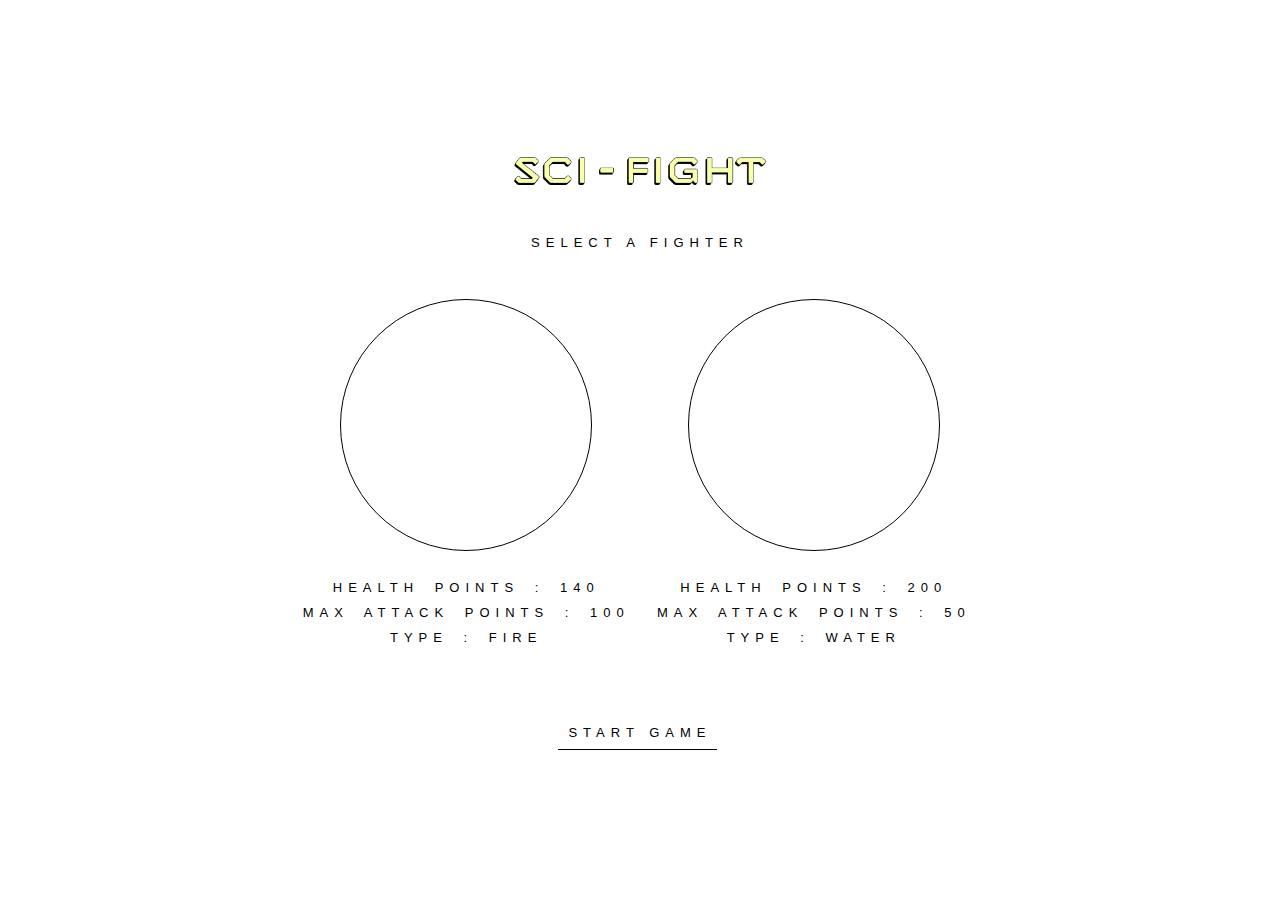
==== index.html @ 7da24a38 "commit" ====
<!DOCTYPE html>
<html lang="en">
<head>
    <meta charset="UTF-8">
    <meta name="viewport" content="width=device-width, initial-scale=1.0">
    <link rel="stylesheet" href="./public/style/style.css">
    <title>Document</title>
</head>
<body>
    <div id="titleDiv">
        <img id="titleImg" src="./public/src/img/sciFightTitle.png" alt="">
    </div>
    <p id="selectAFighter">SELECT A FIGHTER</p>

    <div class="fighters">
        <div class="fighter1 fighter">
            <!-- <img class="fighterImg" src="" alt=""> -->
            <div class="fighter1Test"></div>
            <p>HEALTH POINTS : 140</p>
            <p>MAX ATTACK POINTS : 100</p>
            <p>TYPE : FIRE</p>
        </div>

        <div class="fighter2 fighter">
            <!-- <img class="fighterImg" src="" alt=""> -->
            <div class="fighter2Test"></div>
            <p>HEALTH POINTS : 200</p>
            <p>MAX ATTACK POINTS : 50</p>
            <p>TYPE : WATER</p>
        </div>
    </div>

    <a id="startGame" href="./public/html/game.html">START GAME
        <div id="startGameHover"></div>
    </a>
    

    <script type="module" src="./public/js/main.js"></script>
</body>
</html>
---- public/style/style.css ----
body{
    font-family: arial;
    font-size: 13px;
    display: flex;
    flex-direction: column;
    align-items: center;
    justify-content: center;
    height: 99vh;
}

#titleDiv{
    width: 100%;
    display: flex;
    justify-content: center;
    align-items: end;
}

#titleImg{
    width: 20%;
}

#selectAFighter{
    margin: 0;
    margin-top: 50px;
    text-align: center;
    letter-spacing: 6px;
}

.fighters{
    margin-top: 0px;
    width: 55%;
    height: 50%;
    /* border: 1px solid black; */
    display: flex;
    /* background-color: red; */
}

.fighter{
    width: 50%;
    height: 100%;
    display: flex;
    flex-direction: column;
    align-items: center;
    justify-content: center;
    /* transition: 2s; */
}

.fighter1{
    /* transition: 2s; */
}

.fighter2{
    /* transition: 2s; */
}

.fighter1Test{
    width: 250px;
    aspect-ratio: 1/1;
    outline: 1px solid black;
    margin-bottom: 20px;
    border-radius: 100%;
}

.fighter2Test{
    width: 250px;
    aspect-ratio: 1/1;
    outline: 1px solid black;
    margin-bottom: 20px;
    border-radius: 100%;
}

.fighter p {
    margin: 0;
    margin-top: 10px;
    letter-spacing: 6px;
    word-spacing: 6px;
}

#startGame{
    margin-top: 20px;
    letter-spacing: 6px;
    text-decoration: none;
    color: black;
    /* border-bottom: 1px solid black; */
    padding-bottom: 10px;
    padding-top: 10px;
    position: relative;
    overflow: hidden;
    padding-left: 10px;
    padding-right: 10px;
    transition: 0.5s;
}

#startGameHover{
    position: absolute;
    /* border-top: 1px solid black; */
    width: 85%;
    height: 90%;
    left: 0;
    /* bottom: -38.75px; */
    bottom: -30.75px;
    transition: 0.1s;
    display: flex;
    align-items: center;
    background-color: rgb(250, 255, 212);
    border-top: 1px solid black;
    padding-left: 10px;
    padding-right: 10px;
}

#startGame:hover{
    border-bottom: none;
    color: rgb(0, 0, 0);
    #startGameHover{
        bottom: 0px;
        z-index: -1;

    }
}

.theChosenOne{
    outline: 2px solid rgb(97, 255, 121) !important;
}



/*! ----------------------------------------------------------- */

.healthBar{
    position: relative;
    width: 50%;
    height: 5px;
    border: 1px solid black;
    margin-bottom: 50px;
    overflow: hidden;
    border-radius: 20px;
}

.actualHealth{
    width: 100%;
    height: 100%;
    position: absolute;
    background-color: rgb(97, 255, 121);
    right: 0%;
    transition: 0.3s;
    
}

.splitFighters{
    width: 100% !important;
}

#attacks{
    width: 43%;
    height: 4%;
    display: flex;
    justify-content: space-between;
    margin-bottom: 30px;
}

#attacks button{
    width: 100%;
    background-color: white;
    border-style: none;
    outline: 1px solid black;
    transition: 0.1s;
    letter-spacing: 6px;
    font-size: 13px;
}

#attacks button:hover{
    width: 100%;
    background-color: rgb(250, 255, 212);
    color: rgb(0, 0, 0);
    border-style: none;
    outline: 1px solid black;
}

#fightMessages{
    /* background-color: red; */
    height: 30px;
    width: 30%;
    border-bottom: 1px solid black;
    display: flex;
    justify-content: center;
    align-items: center;
    letter-spacing: 6px;
}
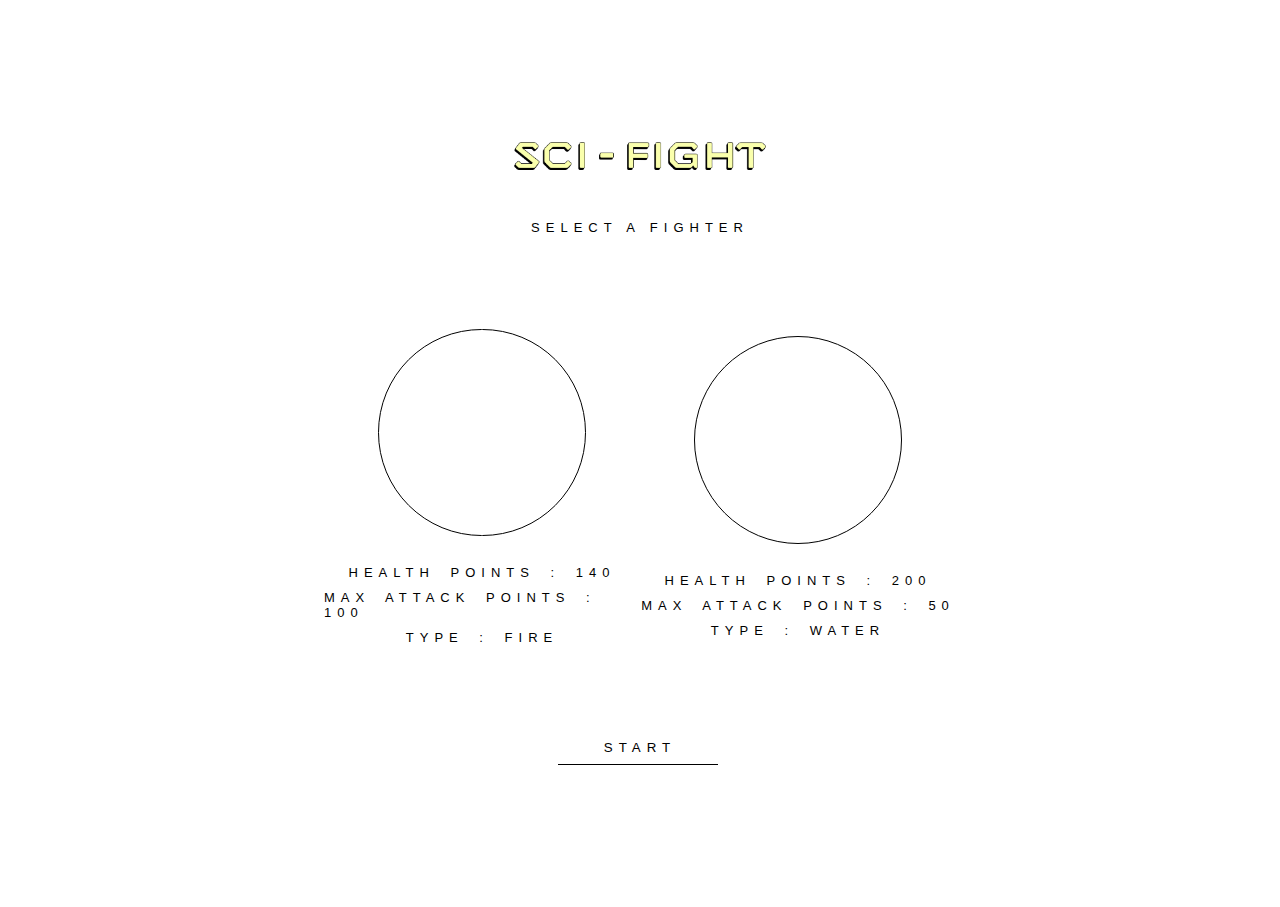
==== commit 7b9567d3: "commit" ====
--- a/index.html
+++ b/index.html
@@ -7,32 +7,109 @@
     <title>Document</title>
 </head>
 <body>
-    <div id="titleDiv">
-        <img id="titleImg" src="./public/src/img/sciFightTitle.png" alt="">
-    </div>
-    <p id="selectAFighter">SELECT A FIGHTER</p>
 
-    <div class="fighters">
-        <div class="fighter1 fighter">
-            <!-- <img class="fighterImg" src="" alt=""> -->
-            <div class="fighter1Test"></div>
-            <p>HEALTH POINTS : 140</p>
-            <p>MAX ATTACK POINTS : 100</p>
-            <p>TYPE : FIRE</p>
+    <section id="menu">
+        <div id="titleDiv">
+            <img id="titleImg" src="./public/src/img/sciFightTitle.png" alt="">
+        </div>
+        <p id="selectAFighter">SELECT A FIGHTER</p>
+    
+        <div class="fighters">
+            <div class="fighter1 fighter">
+                <!-- <img class="fighterImg" src="" alt=""> -->
+                <div class="fighter1Test"></div>
+                <p>HEALTH POINTS : 140</p>
+                <p>MAX ATTACK POINTS : 100</p>
+                <p>TYPE : FIRE</p>
+            </div>
+    
+            <div class="fighter2 fighter">
+                <!-- <img class="fighterImg" src="" alt=""> -->
+                <div class="fighter2Test"></div>
+                <p>HEALTH POINTS : 200</p>
+                <p>MAX ATTACK POINTS : 50</p>
+                <p>TYPE : WATER</p>
+            </div>
         </div>
 
-        <div class="fighter2 fighter">
-            <!-- <img class="fighterImg" src="" alt=""> -->
-            <div class="fighter2Test"></div>
-            <p>HEALTH POINTS : 200</p>
-            <p>MAX ATTACK POINTS : 50</p>
-            <p>TYPE : WATER</p>
+        <div class="buttonsBottom">
+            <button class="startGame" id="startGame">START
+                <div id="startGameHover"></div>
+            </button>
         </div>
-    </div>
 
-    <a id="startGame" href="./public/html/game.html">START GAME
-        <div id="startGameHover"></div>
-    </a>
+    </section>
+
+
+    <!--! ---------------------------------------------------------------------------------- -->
+
+
+    <section id="game">
+        <div class="fighters">
+            <div class="fighter1 fighter">
+                <div class="yourHealthBar healthBar" id="yourHealthBar">
+                    <div class="actualHealth"></div>
+                </div>
+                <div class="fighter1Test"></div>
+            </div>
+    
+            <div class="fighter2 fighter">
+                <div class="othersHealthBar healthBar" id="othersHealthBar">
+                    <div class="actualHealth"></div>
+                </div>
+                <div class="fighter2Test"></div>
+            </div>
+        </div>
+    
+        <div id="fightMessagesDiv">
+            <div id="fightMessages"></div>
+        </div>
+    
+        <div id="attacks">
+            <button id="attack1" class="buttonAttack firstButton"></button>
+            <button id="attack2" class="buttonAttack"></button>
+            <button id="attack3" class="buttonAttack"></button>
+            <button id="attack4" class="buttonAttack lastButton"></button>
+        </div>
+    
+        <!-- <div id="attacks2">
+            <button id="2attack1" class="buttonAttack">ATTACK 1</button>
+            <button id="2attack2" class="buttonAttack">ATTACK 2</button>
+            <button id="2attack3" class="buttonAttack">ATTACK 3</button>
+            <button id="2attack4" class="buttonAttack">ATTACK 4</button>
+        </div> -->
+    
+        <div class="buttonsBottom">
+            <button class="startAgain" id="startGame">RESTART
+                <div id="startGameHover"></div>
+            </button>
+            <button class="rules" id="startGame">DETAILS
+                <div id="startGameHover"></div>
+            </button>
+        </div>
+
+    </section>
+
+
+    <!--! ---------------------------------------------------------------------------------- -->
+
+    <section id="explainAttacks">
+        <div class="yourAttacksExplained">
+            <!-- <div><b>CHARACTER 1</b><br></div> -->
+            <div><b>LASERBEAM:</b> INFLICTS 50 DAMAGE POINTS  - MAX 5 TIMES<br><br></div>
+            <div><b>STARSHIELD:</b> REDUCES ENEMY STRIKE BY 50 PERCENT ON NEXT ROUND - MAX 5 TIMES<br><br></div>
+            <div><b>MACHINEGUN:</b> INFLICTS 30 DAMAGE POINTS FROM 1 TO 3 TIMES IN A ROW - MAX 5 TIMES<br><br></div>
+            <div><b>LIGHTSPEED:</b> INFLICTS 50 DAMAGE POINTS + REDUCES ENEMY MAX HEALTH BY 30 PERCENT - MAX 1 TIME <br><br></div>
+            <!-- <div><b>CHARACTER 2</b><br></div> -->
+            <div><b>LASERBOMB:</b> INFLICTS 80 DAMAGE POINTS TO THE ENEMY BUT YOU LOOSE 40 HEALTH POINTS - MAX 2 TIMES<br><br></div>
+            <div><b>STARSWORD:</b> INFLICTS 20 DAMAGE POINTS BUT 1/10 CHANCE TO INFLICT 100 DAMAGE POINTS <br><br></div>
+            <div><b>MAGNETAR:</b> INFLICTS 20 DAMAGE POINTS GIVES YOU 20 HEALTH POINTS<br><br></div>
+            <div><b>DARKMATTER:</b> 1/50 CHANCES TO DESTROY THE ENEMY <br><br></div>
+        </div>
+        <button class="resume" id="startGame">RESUME
+            <div id="startGameHover"></div>
+        </button>
+    </section>
     
 
     <script type="module" src="./public/js/main.js"></script>
--- a/public/style/style.css
+++ b/public/style/style.css
@@ -6,6 +6,16 @@
     align-items: center;
     justify-content: center;
     height: 99vh;
+    background: rgb(255, 255, 255);
+}
+
+#menu{
+    height: 100%;
+    width: 100%;
+    display: flex;
+    flex-direction: column;
+    align-items: center;
+    justify-content: center;
 }
 
 #titleDiv{
@@ -27,8 +37,8 @@
 }
 
 .fighters{
-    margin-top: 0px;
-    width: 55%;
+    margin-top: 30px;
+    width: 50%;
     height: 50%;
     /* border: 1px solid black; */
     display: flex;
@@ -54,7 +64,7 @@
 }
 
 .fighter1Test{
-    width: 250px;
+    width: 65%;
     aspect-ratio: 1/1;
     outline: 1px solid black;
     margin-bottom: 20px;
@@ -62,7 +72,7 @@
 }
 
 .fighter2Test{
-    width: 250px;
+    width: 65%;
     aspect-ratio: 1/1;
     outline: 1px solid black;
     margin-bottom: 20px;
@@ -89,6 +99,7 @@
     padding-left: 10px;
     padding-right: 10px;
     transition: 0.5s;
+
 }
 
 #startGameHover{
@@ -102,7 +113,7 @@
     transition: 0.1s;
     display: flex;
     align-items: center;
-    background-color: rgb(250, 255, 212);
+    background-color: rgb(254, 255, 212);
     border-top: 1px solid black;
     padding-left: 10px;
     padding-right: 10px;
@@ -118,6 +129,18 @@
     }
 }
 
+.buttonsBottom{
+    display: flex;
+    gap: 20px;
+}
+
+.buttonsBottom button{
+    display: flex;
+    gap: 20px;
+    width: 165px;
+    justify-content: center
+}
+
 .theChosenOne{
     outline: 2px solid rgb(97, 255, 121) !important;
 }
@@ -125,6 +148,15 @@
 
 
 /*! ----------------------------------------------------------- */
+
+#game{
+    height: 100%;
+    width: 100%;
+    display: none;
+    flex-direction: column;
+    align-items: center;
+    justify-content: center;
+}
 
 .healthBar{
     position: relative;
@@ -152,7 +184,7 @@
 
 #attacks{
     width: 43%;
-    height: 4%;
+    height: 40px;
     display: flex;
     justify-content: space-between;
     margin-bottom: 30px;
@@ -160,7 +192,7 @@
 
 #attacks button{
     width: 100%;
-    background-color: white;
+    background-color: rgb(255, 255, 255);
     border-style: none;
     outline: 1px solid black;
     transition: 0.1s;
@@ -170,19 +202,76 @@
 
 #attacks button:hover{
     width: 100%;
-    background-color: rgb(250, 255, 212);
+    background-color: rgb(254, 255, 212);
     color: rgb(0, 0, 0);
     border-style: none;
     outline: 1px solid black;
 }
 
+
+.firstButton{
+    border-top-left-radius: 30px;
+    border-bottom-left-radius: 30px;
+}
+
+
+.lastButton{
+    border-top-right-radius: 30px;
+    border-bottom-right-radius: 30px;
+}
+
+#startGame{
+    background: none;
+    border: none;
+}
+
+#fightMessagesDiv{
+    position: relative;
+    height: 30px;
+    width: 21%;
+    border-bottom: 1px solid black;
+    display: flex;
+    justify-content: center;
+    margin-bottom: 50px;
+    overflow: hidden;
+}
+
 #fightMessages{
-    /* background-color: red; */
-    height: 30px;
-    width: 30%;
-    border-bottom: 1px solid black;
-    display: flex;
-    justify-content: center;
-    align-items: center;
-    letter-spacing: 6px;
-}
+    position: absolute;
+    height: 100%;
+    width: 100%;
+    display: flex;
+    justify-content: center;
+    align-items: center;
+    letter-spacing: 6px;
+    bottom: -30px;
+    transition: 0.2s;
+}
+
+.messageAnimation{
+    bottom: 0px !important;
+}
+
+.unclickable{
+    pointer-events: none;
+}
+
+
+#explainAttacks{
+    height: 100%;
+    width: 100%;
+    display: none;
+    flex-direction: column;
+    align-items: center;
+    justify-content: center;
+    letter-spacing: 6px;
+}
+
+#explainAttacks div{
+    width: 100%;
+    display: flex;
+    justify-content: center;
+    flex-direction: column;
+    line-height: 25px;
+    text-align: center;
+}
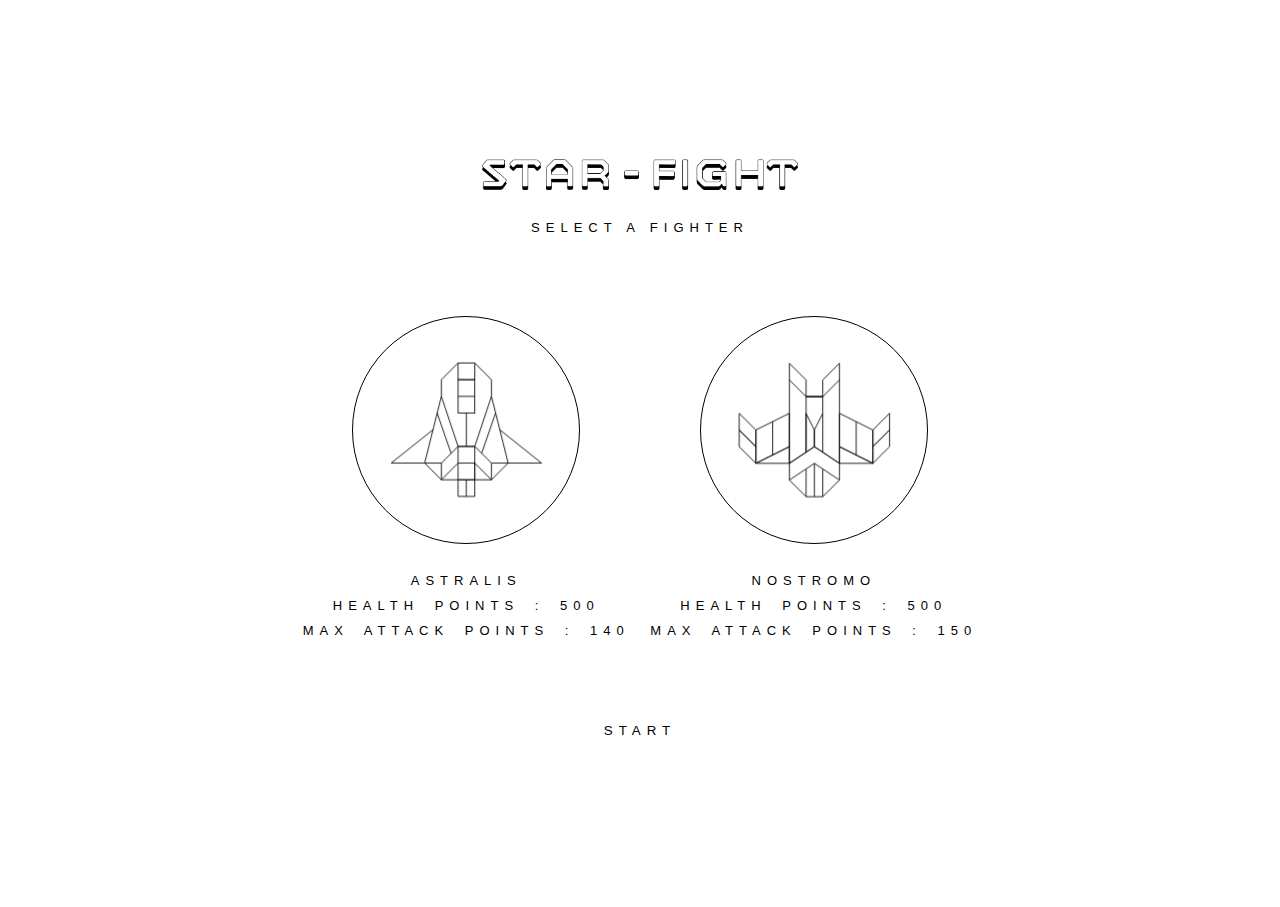
==== commit 169bb3d4: "commit" ====
--- a/index.html
+++ b/index.html
@@ -8,6 +8,8 @@
 </head>
 <body>
 
+    <audio id="soundtrack" src="./public/src/audio/M52t5.mp3"></audio>
+
     <section id="menu">
         <div id="titleDiv">
             <img id="titleImg" src="./public/src/img/sciFightTitle.png" alt="">
@@ -16,19 +18,17 @@
     
         <div class="fighters">
             <div class="fighter1 fighter">
-                <!-- <img class="fighterImg" src="" alt=""> -->
                 <div class="fighter1Test"></div>
-                <p>HEALTH POINTS : 140</p>
-                <p>MAX ATTACK POINTS : 100</p>
-                <p>TYPE : FIRE</p>
+                <p>ASTRALIS</p>
+                <p>HEALTH POINTS : 500</p>
+                <p>MAX ATTACK POINTS : 140</p>
             </div>
     
             <div class="fighter2 fighter">
-                <!-- <img class="fighterImg" src="" alt=""> -->
                 <div class="fighter2Test"></div>
-                <p>HEALTH POINTS : 200</p>
-                <p>MAX ATTACK POINTS : 50</p>
-                <p>TYPE : WATER</p>
+                <p>NOSTROMO</p>
+                <p>HEALTH POINTS : 500</p>
+                <p>MAX ATTACK POINTS : 150</p>
             </div>
         </div>
 
@@ -47,13 +47,20 @@
     <section id="game">
         <div class="fighters">
             <div class="fighter1 fighter">
+                <div id="lifePercentage1">500</div>
                 <div class="yourHealthBar healthBar" id="yourHealthBar">
                     <div class="actualHealth"></div>
                 </div>
                 <div class="fighter1Test"></div>
             </div>
+
+            <div class="animations">
+                <div id="leftAnimationDiv"></div>
+                <div id="rightAnimationDiv"></div>
+            </div>
     
             <div class="fighter2 fighter">
+                <div id="lifePercentage2">500</div>
                 <div class="othersHealthBar healthBar" id="othersHealthBar">
                     <div class="actualHealth"></div>
                 </div>
@@ -72,13 +79,6 @@
             <button id="attack4" class="buttonAttack lastButton"></button>
         </div>
     
-        <!-- <div id="attacks2">
-            <button id="2attack1" class="buttonAttack">ATTACK 1</button>
-            <button id="2attack2" class="buttonAttack">ATTACK 2</button>
-            <button id="2attack3" class="buttonAttack">ATTACK 3</button>
-            <button id="2attack4" class="buttonAttack">ATTACK 4</button>
-        </div> -->
-    
         <div class="buttonsBottom">
             <button class="startAgain" id="startGame">RESTART
                 <div id="startGameHover"></div>
@@ -95,22 +95,26 @@
 
     <section id="explainAttacks">
         <div class="yourAttacksExplained">
-            <!-- <div><b>CHARACTER 1</b><br></div> -->
-            <div><b>LASERBEAM:</b> INFLICTS 50 DAMAGE POINTS  - MAX 5 TIMES<br><br></div>
-            <div><b>STARSHIELD:</b> REDUCES ENEMY STRIKE BY 50 PERCENT ON NEXT ROUND - MAX 5 TIMES<br><br></div>
-            <div><b>MACHINEGUN:</b> INFLICTS 30 DAMAGE POINTS FROM 1 TO 3 TIMES IN A ROW - MAX 5 TIMES<br><br></div>
-            <div><b>LIGHTSPEED:</b> INFLICTS 50 DAMAGE POINTS + REDUCES ENEMY MAX HEALTH BY 30 PERCENT - MAX 1 TIME <br><br></div>
-            <!-- <div><b>CHARACTER 2</b><br></div> -->
-            <div><b>LASERBOMB:</b> INFLICTS 80 DAMAGE POINTS TO THE ENEMY BUT YOU LOOSE 40 HEALTH POINTS - MAX 2 TIMES<br><br></div>
-            <div><b>STARSWORD:</b> INFLICTS 20 DAMAGE POINTS BUT 1/10 CHANCE TO INFLICT 100 DAMAGE POINTS <br><br></div>
-            <div><b>MAGNETAR:</b> INFLICTS 20 DAMAGE POINTS GIVES YOU 20 HEALTH POINTS<br><br></div>
-            <div><b>DARKMATTER:</b> 1/50 CHANCES TO DESTROY THE ENEMY <br><br></div>
+            <div><b>LASERBEAM</b> INFLICTS 80 DAMAGE POINTS TO THE ENEMY<br><br></div>
+            <div><b>STARSHIELD</b> USING IT INSTANTLY GIVES YOU BACK 70 HEALTH POINTS<br><br></div>
+            <div><b>MACHINEGUN</b> INFLICTS 40 DAMAGE POINTS RANDOMLY FROM 1 TO 3 TIMES IN A SINGLE USE<br><br></div>
+            <div><b>LIGHTSPEED</b> INFLICTS 70 DAMAGE POINTS + REDUCES MAX HEALTH OF THE OPPONENT BY 10 POINTS <br><br></div>
+            <div><b>LASERBOMB</b> INFLICTS 150 DAMAGE POINTS TO THE ENEMY BUT MAKES YOU LOOSE 100 HEALTH POINTS<br><br></div>
+            <div><b>STARSWORD</b> INFLICTS 100 DAMAGE POINTS BUT 1/3 CHANCE TO INFLICT NO DAMAGES AT ALL <br><br></div>
+            <div><b>MAGNETAR</b> INFLICTS 60 DAMAGE POINTS AND GIVES YOU BACK 50 HEALTH POINTS<br><br></div>
+            <div><b>DARKMATTER</b> INFLICTS 50 DAMAGES BUT 1/15 CHANCE TO ONE SHOT<br><br></div>
         </div>
         <button class="resume" id="startGame">RESUME
             <div id="startGameHover"></div>
         </button>
     </section>
+
+    <!--! ----------------------------------------------------------------------------------- -->
     
+    <section id="finalResult">
+        <div id="finalResultDisplay">YOU WIN</div>
+    </section>
+
 
     <script type="module" src="./public/js/main.js"></script>
 </body>
--- a/public/style/style.css
+++ b/public/style/style.css
@@ -26,23 +26,22 @@
 }
 
 #titleImg{
-    width: 20%;
+    width: 25%;
 }
 
 #selectAFighter{
     margin: 0;
-    margin-top: 50px;
+    margin-top: 30px;
     text-align: center;
     letter-spacing: 6px;
 }
 
 .fighters{
-    margin-top: 30px;
-    width: 50%;
+    margin-top: 20px;
+    width: 55%;
     height: 50%;
-    /* border: 1px solid black; */
-    display: flex;
-    /* background-color: red; */
+    display: flex;
+    align-items: center;
 }
 
 .fighter{
@@ -51,16 +50,7 @@
     display: flex;
     flex-direction: column;
     align-items: center;
-    justify-content: center;
-    /* transition: 2s; */
-}
-
-.fighter1{
-    /* transition: 2s; */
-}
-
-.fighter2{
-    /* transition: 2s; */
+    justify-content: center; 
 }
 
 .fighter1Test{
@@ -69,7 +59,25 @@
     outline: 1px solid black;
     margin-bottom: 20px;
     border-radius: 100%;
-}
+    transition: 0.1s;
+    background-image: url(./../src/img/starship1.svg);
+    background-size: 230%;
+    background-position: center;
+}
+
+.fightPosition1{
+    background-image: url(./../src/img/starship1.svg) !important;
+    background-size: 300% !important;
+    transform: rotateZ(90deg) !important;
+    outline: none;
+} 
+
+.fightPosition1Bis{
+    background-image: url(./../src/img/starship2.svg) !important;
+    background-size: 300% !important;
+    transform: rotateZ(90deg) !important;
+    outline: none;
+} 
 
 .fighter2Test{
     width: 65%;
@@ -77,7 +85,25 @@
     outline: 1px solid black;
     margin-bottom: 20px;
     border-radius: 100%;
-}
+    transition: 0.1s;
+    background-image: url(./../src/img/starship2.svg);
+    background-size: 230%;
+    background-position: center;
+}
+
+.fightPosition2{
+    background-image: url(./../src/img/enemyShip1.svg) !important;
+    background-size: 300% !important;
+    transform: rotateZ(-90deg) !important;
+    outline: none;
+} 
+
+.fightPosition2Bis{
+    background-image: url(./../src/img/enemyShip2.svg) !important;
+    background-size: 300% !important;
+    transform: rotateZ(-90deg) !important;
+    outline: none;
+} 
 
 .fighter p {
     margin: 0;
@@ -87,34 +113,32 @@
 }
 
 #startGame{
-    margin-top: 20px;
+    margin-top: 10px;
     letter-spacing: 6px;
     text-decoration: none;
     color: black;
-    /* border-bottom: 1px solid black; */
     padding-bottom: 10px;
-    padding-top: 10px;
+    padding-top: 13px;
     position: relative;
     overflow: hidden;
     padding-left: 10px;
     padding-right: 10px;
-    transition: 0.5s;
+    transition: 0.1s;
+    text-align: center;
+    width: 180px;
 
 }
 
 #startGameHover{
     position: absolute;
-    /* border-top: 1px solid black; */
-    width: 85%;
-    height: 90%;
+    width: 100%;
+    height: 100%;
     left: 0;
-    /* bottom: -38.75px; */
-    bottom: -30.75px;
+    bottom: -38.75px;
     transition: 0.1s;
     display: flex;
     align-items: center;
-    background-color: rgb(254, 255, 212);
-    border-top: 1px solid black;
+    background-color: rgb(0, 0, 0);
     padding-left: 10px;
     padding-right: 10px;
 }
@@ -122,6 +146,7 @@
 #startGame:hover{
     border-bottom: none;
     color: rgb(0, 0, 0);
+    color: white;
     #startGameHover{
         bottom: 0px;
         z-index: -1;
@@ -131,18 +156,25 @@
 
 .buttonsBottom{
     display: flex;
+    gap: 0px;
+}
+
+.buttonsBottom button{
+
+    display: flex;
     gap: 20px;
-}
-
-.buttonsBottom button{
-    display: flex;
-    gap: 20px;
-    width: 165px;
-    justify-content: center
+    width: 180px;
+    justify-content: center;
+    text-align: center;
+}
+
+.resume{
+    width: 170px !important;
 }
 
 .theChosenOne{
-    outline: 2px solid rgb(97, 255, 121) !important;
+    filter: invert(1);
+    background-color: white;
 }
 
 
@@ -161,7 +193,7 @@
 .healthBar{
     position: relative;
     width: 50%;
-    height: 5px;
+    height: 8px;
     border: 1px solid black;
     margin-bottom: 50px;
     overflow: hidden;
@@ -178,6 +210,153 @@
     
 }
 
+#lifePercentage1{
+    margin-bottom: 10px;
+    font-size: 15px;
+    letter-spacing: 3px;
+}
+
+#lifePercentage2{
+    margin-bottom: 10px;
+    font-size: 15px;
+    letter-spacing: 3px;
+}
+
+.animations{
+    width: 50%;
+    height: 200px;
+    position: relative;
+    overflow: hidden;
+}
+
+.laserBeam1{
+    background-image: url(./../src/img/laserbeam.svg) !important;
+    background-size: 300% !important;
+    background-position-y: 42% !important;
+    background-position-x: 80% !important;
+}
+
+.laserBeam2{
+    background-image: url(./../src/img/laserbeam2.svg) !important;
+    background-size: 300% !important;
+    background-position-y: 42% !important;
+    background-position-x: 20% !important;
+}
+
+.machinegun{
+    background-image: url(./../src/img/machinegun.svg) !important;
+    background-size: 250% !important;
+    background-position-y: 42% !important;
+    background-position-x: 37.5% !important;
+}
+
+.magnetar{
+    background-image: url(./../src/img/magnetar.svg) !important;
+    background-size: 250% !important;
+    background-position-y: 42% !important;
+    background-position-x: 0% !important;
+}
+
+.darkmatter{
+    background-image: url(./../src/img/darkmartter.svg) !important;
+    background-size: 250% !important;
+    background-position-y: 42% !important;
+    background-position-x: 0% !important;
+}
+
+.laserbomb{
+    background-image: url(./../src/img/laserbomb.svg) !important;
+    background-size: 250% !important;
+    background-position-y: 42% !important;
+    background-position-x: 0% !important;
+}
+
+.starsword1{
+    background-image: url(./../src/img/starsword1.svg) !important;
+    background-size: 250% !important;
+    background-position-y: 42% !important;
+    background-position-x: 0% !important;
+}
+
+.starsword2{
+    background-image: url(./../src/img/starsword2.svg) !important;
+    background-size: 250% !important;
+    background-position-y: 42% !important;
+    background-position-x: 0% !important;
+}
+
+.starshield1{
+    background-image: url(./../src/img/starshield1.svg) !important;
+    background-size: 250% !important;
+    background-position-y: 42% !important;
+    background-position-x: 0% !important;
+}
+
+.starshield2{
+    background-image: url(./../src/img/starshield2.svg) !important;
+    background-size: 250% !important;
+    background-position-y: 42% !important;
+    background-position-x: 0% !important;
+}
+
+.lightspeed{
+    background-image: url(./../src/img/lightspeed.svg) !important;
+    background-size: 250% !important;
+    background-position-y: 42% !important;
+    background-position-x: 0% !important;
+}
+
+.lightspeed2{
+    background-image: url(./../src/img/lightspeed2.svg) !important;
+    background-size: 250% !important;
+    background-position-y: 42% !important;
+    background-position-x: 0% !important;
+}
+
+#leftAnimationDiv{
+    width: 100%;
+    height: 100%;
+    background: rgb(255, 255, 255);
+    position: absolute;
+    left: -200%;
+    transition: 0.5s linear;
+}
+
+#rightAnimationDiv{
+    width: 100%;
+    height: 100%;
+    background: rgb(255, 255, 255);
+    position: absolute;
+    right: 0%;
+    transition: 0.5s linear;
+}
+
+.youAttack{
+    #leftAnimationDiv{
+        left: 0%;
+    }
+    #rightAnimationDiv{
+        right: -200%;
+    }
+}
+
+.heAttacks{
+    #leftAnimationDiv{
+        left: -200%;
+    }
+    #rightAnimationDiv{
+        right: 0%;
+    }
+}
+
+.blink{
+    background-image: none !important;
+}
+
+.attackmove{
+    width: 70% !important;
+}
+
 .splitFighters{
     width: 100% !important;
 }
@@ -202,8 +381,8 @@
 
 #attacks button:hover{
     width: 100%;
-    background-color: rgb(254, 255, 212);
-    color: rgb(0, 0, 0);
+    background-color: rgb(0, 0, 0);
+    color: rgb(255, 255, 255);
     border-style: none;
     outline: 1px solid black;
 }
@@ -275,3 +454,20 @@
     line-height: 25px;
     text-align: center;
 }
+
+#finalResult{
+    display: none;
+    width: 100%;
+    height: 100%;
+    flex-direction: column;
+    align-items: center;
+    justify-content: center;
+}
+
+#finalResultDisplay{
+    padding-left: 50px;
+    letter-spacing: 50px;
+    font-size: 15px;
+    /* border-bottom: 1px solid black; */
+    margin-bottom: 50px;
+}